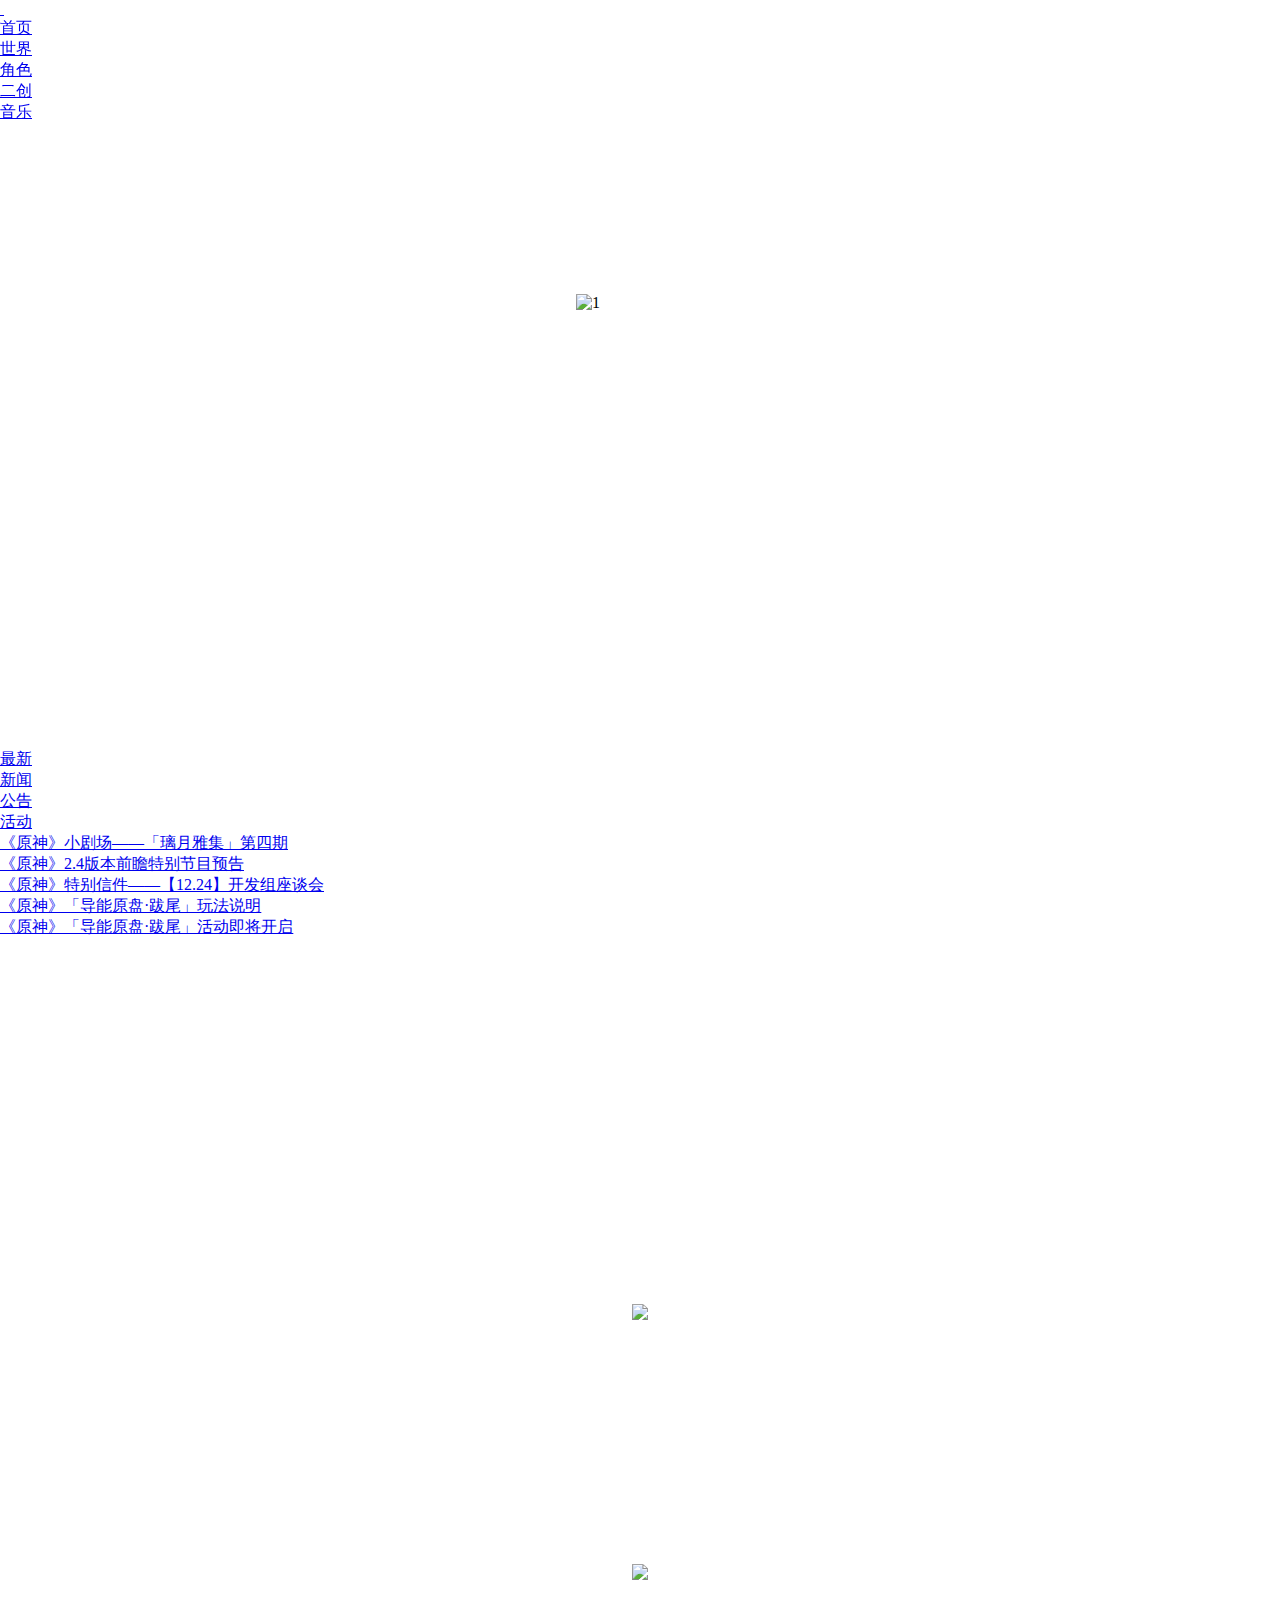
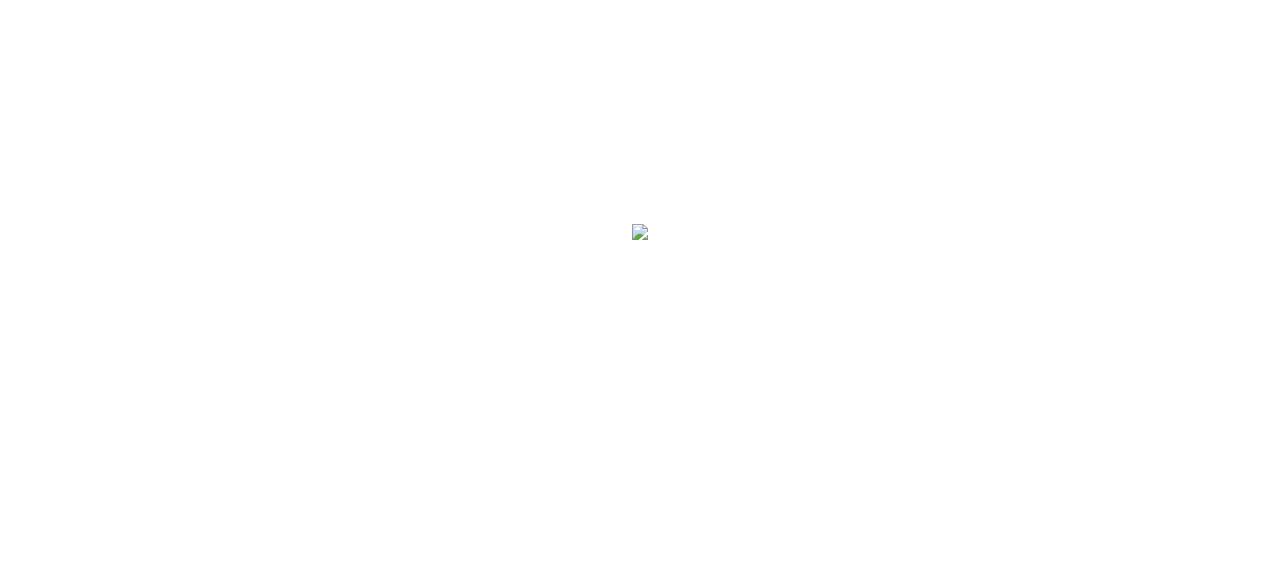
==== index.html @ c9527150 "Add files via upload" ====
<!DOCTYPE html>
<html>
<head>
    <title></title>
    <meta charset="utf-8">
    <link rel="stylesheet" href="css/daohangtiao.css">
    <link rel="stylesheet" href="css/news.css">
    <link rel="stylesheet" href="css/indexthreeguojia.css">
</head>

<style type="">
    *{ margin:0;
        padding:0;
        filter: gray(0.4);
    }
    body{
        margin:0; padding:0;
        overflow-x:hidden
    }

    body{
        background: url(image/star.gif) no-repeat center center fixed;
        background-size: cover;
        z-index: -11;

    }

    .middle1{
        display: inline-block;
        margin-top: 0;
        margin-bottom: 0;
        float: left;
        text-align: center;
        width: 100%;
        height: 260px;
        position: relative;


    }

    /*按钮*/
    button{
        width: 50px;
        height: 50px;
        border-radius: 25px;
        font-size: 30px;
        background-color: rgba(0,0,0,0);
        color: white;
        margin-left: 47%;
        top: 100px;
    }
    .videos {
        display: none;
        position: fixed;
        margin-top: 20%;
        left: 50%;
        top: 40%;
        width: 70%;
        z-index: 100;
        transform: translate(-50%, -50%);
    }

    video{
        position: absolute;
        right: 0px;
        bottom: 0px;
        width: 100%;

        z-index:-11
    }
    #xinwenzixun{
        width: 100%;
        margin-top: 15%;

        color: white;
        font-size: 36px;
    }

    #second-block {
        margin-top: 0;
        width: 100%;
        background-image: url("image/newsbackground.jpg");
        z-index: -11;
        height: 800px;
    }
    h2 {
        padding-top: 100px;
    }
    p {
        color: snow;
    }
    h3 {
        color: white;
        position: absolute;
        margin-left: 47%;
        margin-top: 100px;
        font-size: 50px;
    }

</style>

<body>
<!--背景音乐-->
<audio id="bgmusic" src="music/shouyebgm.mp3" autoplay style="margin-top: 0;"></audio>
<!--注意细节，这里background-size保证图片放大-->
<button id="btn1" title="播放/停止" onclick="playPause()" style="background: url('image/play_start.png') center no-repeat ;width: 50px;height:50px;border: none;
margin-left: 2vw;margin-top: 80vh;position: fixed;background-size: 100% 100%;z-index: 11"></button>
<script>
    var v=document.getElementById("bgmusic");
    var b=document.getElementById("btn1")
    function playPause(){
        if(v.paused){
            v.play();
            b.style.background="url('image/play_start.png')";
            b.style.backgroundSize="100% 100%";
        }
        else{
            v.pause()//这里注意了,一般script代码放在对应事件后面比较好,防止事件还没加载就读了代码！！！！！！！！比如这里放开头就无效！
            b.style.background="url('image/play_close.png')";
            b.style.backgroundSize="100% 100%";
        }
    }
</script>
<!--导航条-->
<!--z-index是防止被轮播图挡住导航条-->
<header style="position: fixed;z-index: 10">
    <nav>
        <ul>
            <li><a id="log" href="https://ys.mihoyo.com/main/" title="点我前往官方查看更多信息!" target="_blank">&nbsp;</a></li>
            <li><a href="index.html" title="首页" target="_blank">首页</a></li>
            <li><a href="page2new2.html" title="世界" target="_blank">世界</a></li>
            <li><a href="juese3.html" title="角色" target="_blank">角色</a></li>
            <li><a href="erchuang1.html" title="二创" target="_blank">二创</a></li>
            <li><a href="music.html" title="音乐" target="_blank">音乐</a></li>
        </ul>
    </nav>
</header>
<!-- 遮罩层 -->
<div id="cover"
     style="background: #000; position: absolute; left: 0px; top: 0px; width: 100%; filter: alpha(opacity=30); opacity: 0.3; display: none; z-index: 2 ">

</div>
<div class="rol" style="">
    <div class="banner">
        <div class="one"
             vpath="image/bofang.png"
             ipath="image/ys.mp4">
            <img src="image/bofang.png"
                 alt="1" style="width: 6%;margin-left: 45%;margin-top: 23%">

        </div>

    </div>
    <div class="videos">
    </div>
    <video autoplay loop muted  >
        <source src="image/ysbg.mp4" type="video/mp4"  />
    </video>



</div>
<div id="second-block">
<div id="xinwenzixun">
<!--    <img src="image/leftlog.png" alt="" style="display: inline-block;float: left;margin-top: 150px;">-->
<!--    <h2 style="display: inline-block;float: left;margin-top: 100px" align="center">新闻资讯</h2>-->
    <h2 align="center">新闻资讯</h2>
<!--    <img src="image/rightlog.png" alt="" style="display: inline-block;float: left;margin-top: 150px">-->
</div>
<!--新闻部分-->
<div id="news1" style="z-index: 1;position: relative">
    <!--新闻轮播部分-->
    <div id="adv">
        <ul>
            <li class="lunbo1"><span></span>
                <div></div>
            </li>
            <li class="lunbo2"><span></span>
                <div></div>
            </li>
            <li class="lunbo3"><span></span>
                <div></div>
            </li>
            <li class="lunbo4"><span></span>
                <div></div>
            </li>

        </ul>

    </div>
    <!--新闻栏-->
    <section id="best-selling">
        <span class="icon-sell"></span>
        <!--    新闻上的导航条-->
        <nav class="news">
            <ul>
                <li id="zuixin"><a id="zuixin2" href="#" title="最新" target="_blank">最新</a></li>
                <li id="xinwen"><a id="xinwen2" href="#" title="新闻" target="_blank">新闻</a></li>
                <li id="gonggao"><a id="gonggao2" href="#" title="公告" target="_blank">公告</a></li>
                <li id="huodong"><a id="huodong2" href="#" title="活动" target="_blank">活动</a></li>
            </ul>
        </nav>
        <!--    实现点击列表项更换新闻栏内容-->
        <script type="text/javascript" src="js/news.js">

        </script>
        <ul>
            <li >
                <a id="zuixin1" href="https://ys.mihoyo.com/main/news/detail/19368" class="selling">《原神》小剧场——「璃月雅集」第四期</a>
            </li>
            <li>
                <a id="xinwen1" href="#" class="selling">《原神》2.4版本前瞻特别节目预告</a>
            </li>
            <li>
                <a id="gonggao1" href="#" class="selling">《原神》特别信件——【12.24】开发组座谈会</a>
            </li>
            <li>
                <a id="huodong1" href="#" class="selling">《原神》「导能原盘·跋尾」玩法说明</a>
            </li>
            <li>
                <a href="#" class="selling">《原神》「导能原盘·跋尾」活动即将开启</a>
            </li>
        </ul>
    </section>
</div>

</div>
<a href="juese3.html">
<div id="mengdefooter" class="middle1" style=" background-image: url('image/mengdefooter.jpg');" >
  <h3 ><strong><font color="#fff">蒙德城</font></strong></h3>
  <img src="image/qinsmall.png"  >
</div>
</a>
<a href="juese2.html">
<div id="liyuefooter" class="middle1" >
    <h3 ><strong><font color="#fff">璃月港</font></strong></h3>
   <img src="image/xiaosmall.png"  >
<!--    <img src="image/liyuefooter.jpg"  style="width: 100%">-->
</div></a>
<a href="juese1.html">
<div id="daoqifooter" class="middle1" >
    <h3 ><strong><font color="#fff">稻妻城</font></strong></h3>

    <img src="image/shenlismall.png" >
<!--    <img src="image/daoqifooter.jpg"  style="width: 100%">-->
</div></a>



<!--  页脚-->
<footer>
    <nav>
        <ul>
            <li><a href="https://weibo.com/ysmihoyo" title="微博" target="_blank" style="margin-left: 25%"><img src="image/新浪微博1..png" alt=""></a></li>
            <li><a href="https://uploadstatic.mihoyo.com/contentweb/20200611/2020061111554428546.png" title="微信" target="_blank"><img src="image/微信%20(2).png" alt=""></a></li>
            <li><a href="https://connect.qq.com/widget/shareqq/index.html?url=https://ys.mihoyo.com&title=%E4%B8%80%E8%B5%B7%E5%8E%BB%E6%96%B0%E5%A4%A9%E5%9C%B0%E5%86%92%E9%99%A9%E5%90%A7%EF%BC%81%E7%B1%B3%E5%93%88%E6%B8%B8%E6%96%B0%E4%BD%9C%E3%80%8A%E5%8E%9F%E7%A5%9E%E3%80%8B%E6%B5%8B%E8%AF%95%E6%8B%9B%E5%8B%9F%E5%BC%80%E5%90%AF%EF%BC%8C%E5%9C%A8%E5%AE%8C%E5%85%A8%E6%9C%AA%E7%9F%A5%E7%9A%84%E5%B7%A8%E5%A4%A7%E4%B8%96%E7%95%8C%EF%BC%8C%E8%B8%8F%E4%B8%8A%E5%8F%AA%E5%B1%9E%E4%BA%8E%E4%BD%A0%E7%9A%84%E6%97%85%E7%A8%8B%E3%80%82&pics=http://uploadstatic.mihoyo.com/contentweb/20190605/2019060514593087354.jpg" title="分享" target="_blank"><img src="image/分享方式.png" alt=""></a></li>
            <li><a href="https://shang.qq.com/wpa/qunwpa?idkey=36fc0062c930578950afe36e95ca94fa76ab74b2f5c76c40b2bc94aa14c6fb15" title="qq" target="_blank"><img src="image/qq.png" alt=""></a></li>

        </ul>
    </nav>
    <img src="image/footer.png" alt="">
</footer>

  <!-- mainbody的背景结尾处 -->
</div>

<!-- 视频 -->
<script src="http://cdn.suoluomei.com/common/js/jquery-2.1.4.min.js "></script>
<script src="js/videoplayer.js">


</script>
<!--弹窗背景变暗-->
<script src="js/dark.js"></script>
<!--鼠标移动特效-->
<script src="js/mousemove.js"></script>
<!--<script type="text/javascript">-->
<!--    // 弹窗-->
<!--    function showWindow() {-->
<!--        $('#showdiv').show();  //显示弹窗-->
<!--        $('#cover').css('display', 'block'); //显示遮罩层-->
<!--        $('#cover').css('height', document.body.clientHeight + 'px'); //设置遮罩层的高度为当前页面高度-->
<!--    }-->

<!--    // 关闭弹窗-->
<!--    function closeWindow() {-->
<!--        $('#showdiv').hide();  //隐藏弹窗-->
<!--        $('#cover').css('display', 'none');   //显示遮罩层-->
<!--    }-->
<!--</script>-->



</body>
</html>
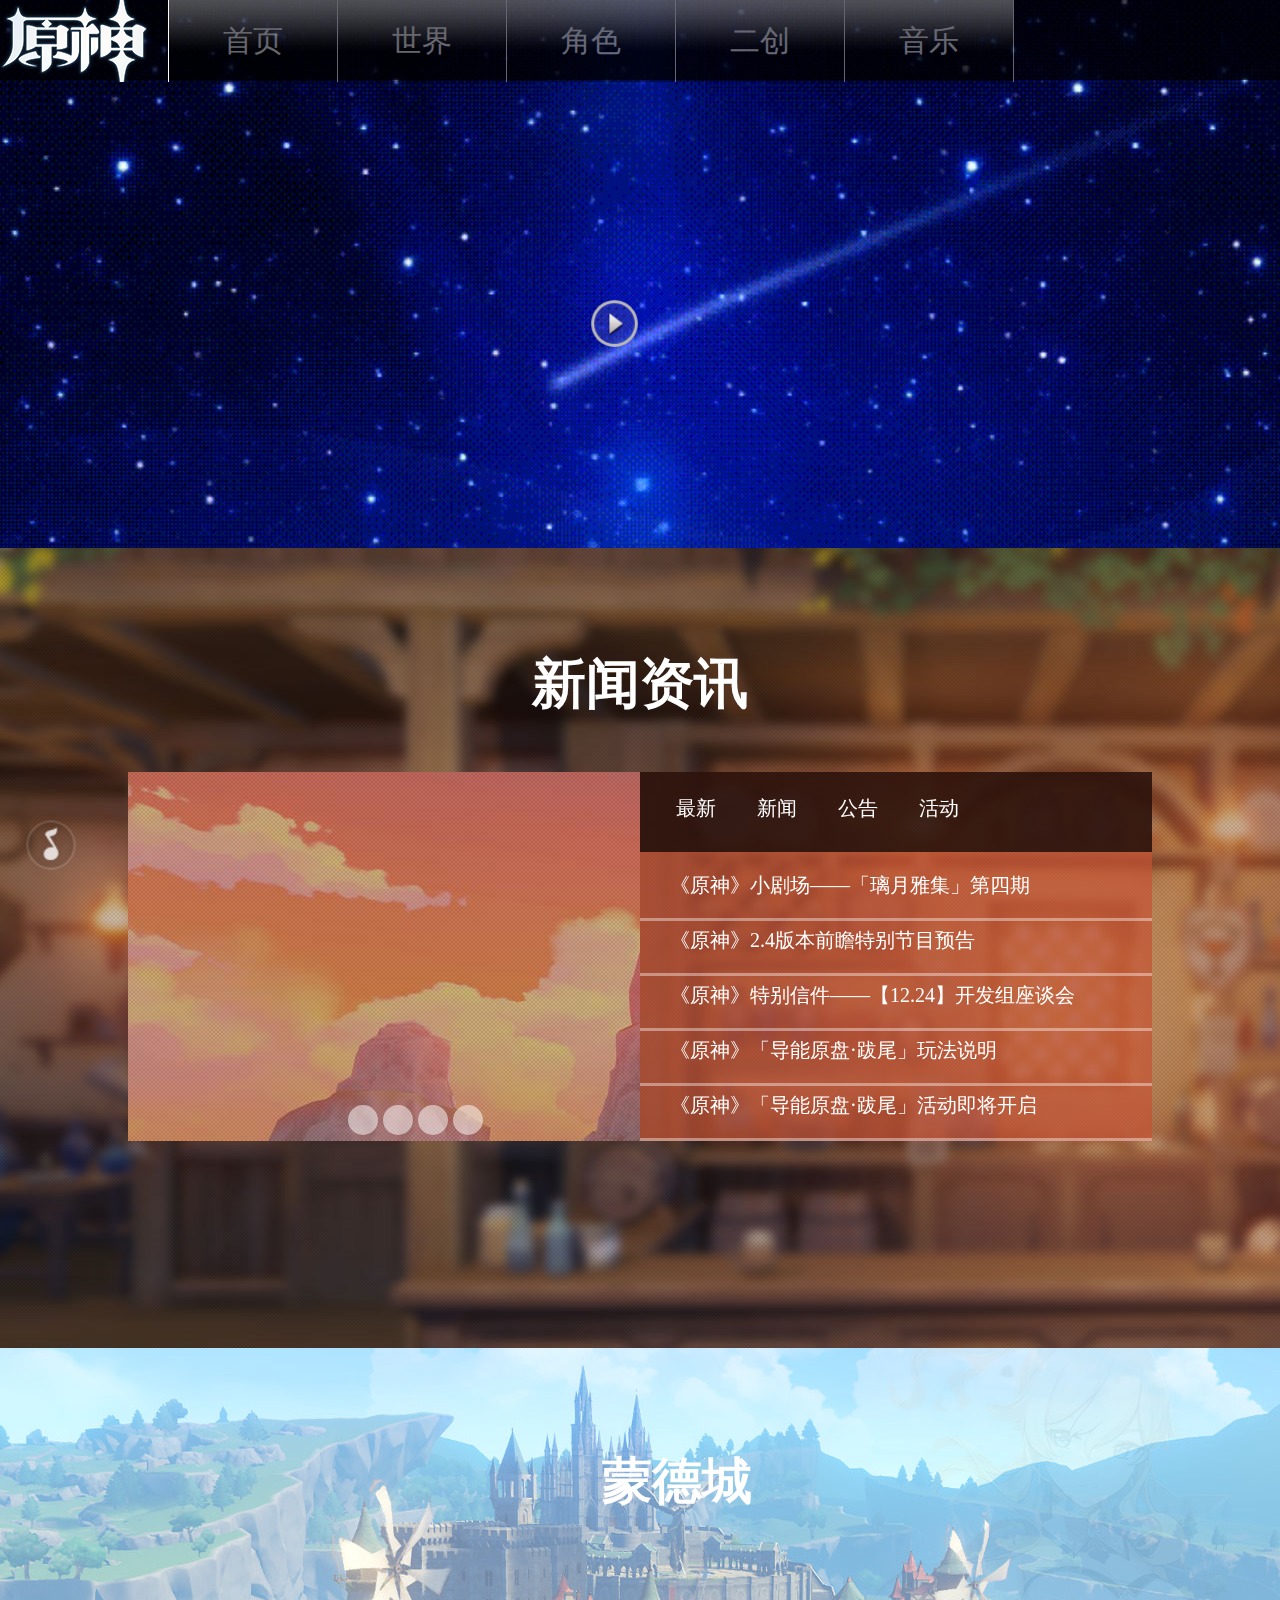
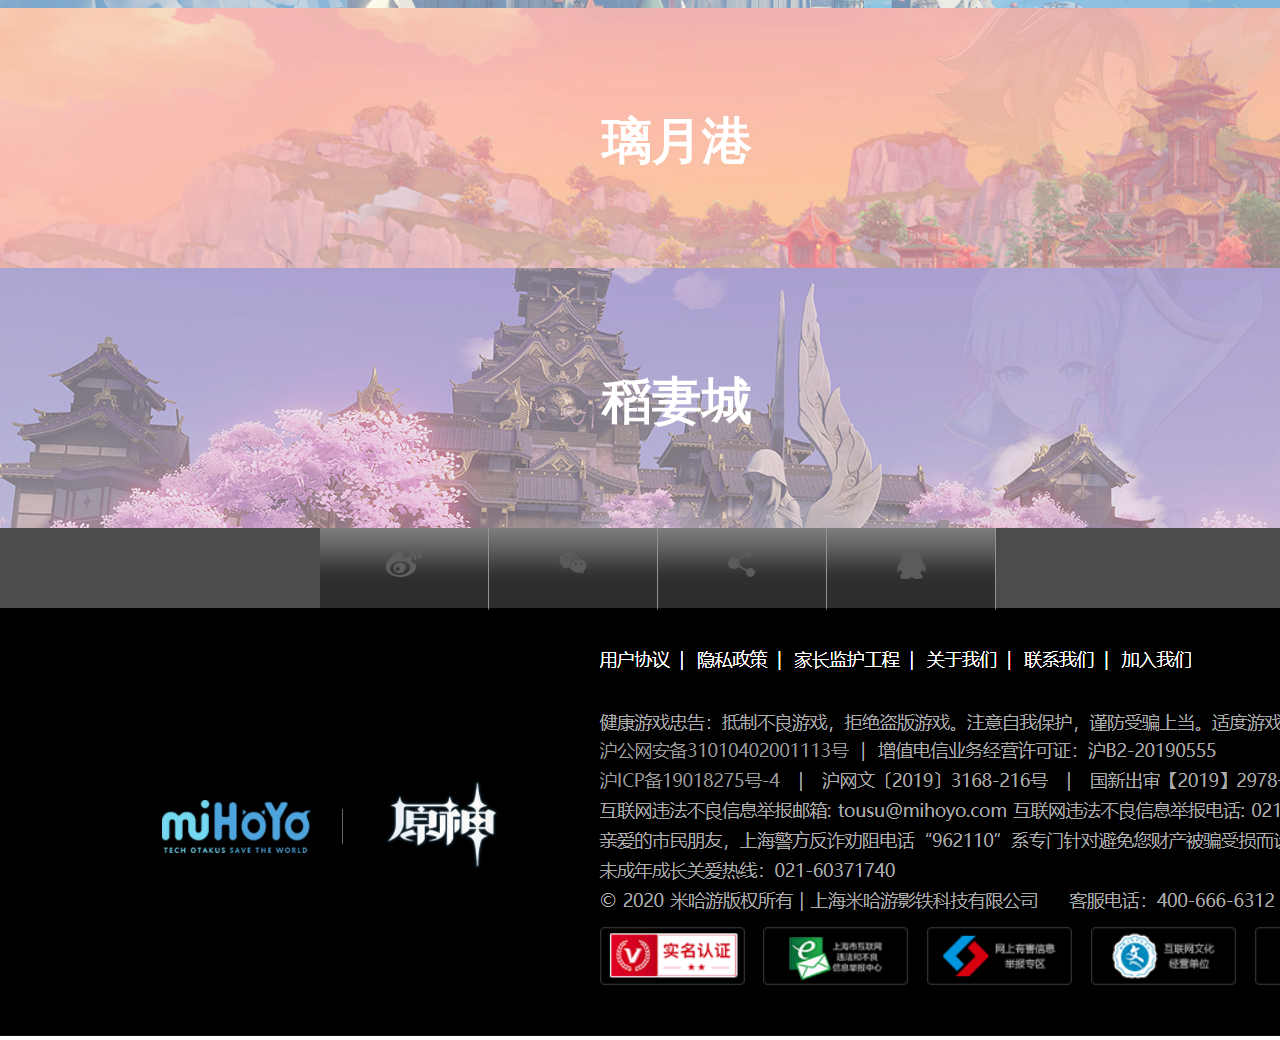
==== commit 08a4e1d9: "Update index.html" ====
--- a/index.html
+++ b/index.html
@@ -6,6 +6,7 @@
     <link rel="stylesheet" href="css/daohangtiao.css">
     <link rel="stylesheet" href="css/news.css">
     <link rel="stylesheet" href="css/indexthreeguojia.css">
+    <meta http-equiv="Content-Security-Policy" content="upgrade-insecure-requests">
 </head>
 
 <style type="">
@@ -292,4 +293,4 @@
 
 
 </body>
-</html>+</html>
--- a/css/daohangtiao.css
+++ b/css/daohangtiao.css
@@ -0,0 +1,78 @@
+nav{
+    float: left;
+    width:100%;
+    height:80px;
+    background-color: rgba(0,0,0,0.7);
+
+    /*opacity: 0.7;*/
+    padding: 0 ;
+    position: relative;
+    z-index: 10;
+
+}
+*{
+    margin: 0;
+    padding:0;
+}
+nav ul {
+    float:left;
+    margin: 0px;
+    padding: 0 0 0 0;
+    width: 100%;
+    list-style: none;
+
+
+}
+/*横排*/
+nav ul li {
+    display: inline;
+
+    position: relative;
+    z-index: 10;
+}
+nav ul li a {
+    float: left;
+    width: 10%;
+    line-height: 60px;
+    border-right: snow 1px solid;
+    padding: 11px 20px;
+    font-size: 30px;
+    text-align: center;
+    text-decoration: none;
+    background: url("../image/daohanglanhengxiang.png")        center right no-repeat;
+    /*background-image: url("../image/yekong.png");*/
+    opacity: 0.4;
+    color: #fff;
+    font-family: Tahoma;
+    outline: none;
+
+}
+nav ul li a:hover{
+    color: gold;
+    opacity: 1;
+    transition: 1.6s;
+    font-size: 36px;
+    border-top: rgba(255,255,255,0.3) 10px solid;
+}
+#log{
+
+    line-height: 60px;
+    opacity: 0.8;
+    color: gray;
+    font-size: 50px;
+    background-image: url("../image/yuanslogo.png");
+
+}
+#log:hover{
+    border-top: none;
+    transform: rotateX(360deg);
+    opacity: 1.2;
+}
+/*固定导航条*/
+header {
+    width: 100%;
+    position: fixed;
+}
+
+
+
--- a/css/news.css
+++ b/css/news.css
@@ -0,0 +1,196 @@
+
+#adv {
+    width: 40%;
+    background-image: url("../image/liyue1.png");
+
+    animation: lunbo 10s linear infinite;/*后面linear是匀速，而infinite是循环动画*/
+    position: relative;
+    margin-top: 4%;
+    margin-left: 10%;
+    /*index3新增*/
+    margin-bottom: 10px;
+    float: left;
+}
+#adv ul {
+    padding-left: 43%;
+    padding-top: 333px;
+    height: 30px;
+    width: 140px;
+}
+#adv ul li {
+    float: left;
+    width: 30px;
+    height: 30px;
+    margin: 0 5px 6px 0;
+    font-size: 14px;
+    line-height: 30px;
+    text-align: center;
+    background-color: rgba(0,0,0,0);
+    border-radius: 30px;
+    list-style-type: none;
+}
+#adv ul li  :hover  {
+    background-color: white;
+}
+
+#adv ul li:hover  div {
+    width: 820px;
+    height: 369px;
+    width: 100%;
+
+    background-repeat: no-repeat;
+    background-position: 0 0;
+    /*background-size: 820px 369px;*/
+    position: absolute;
+    left: 0;
+    top: 0;
+
+}
+
+#adv ul li.lunbo1:hover div{
+    position: absolute;
+    background: url("../image/news1.jpg")  ;
+    background-size: 100% 100%;
+
+}
+#adv ul li.lunbo2:hover div {
+    background-image: url("../image/news2.png");
+    background-size: 100% 100%;
+}
+#adv ul li.lunbo3:hover div {
+    background-image: url("../image/news3.jpg");
+    background-size: 100% 100%;
+}
+#adv ul li.lunbo4:hover div {
+    background-image: url("../image/news4.jpg");
+    background-size: 100% 100%;
+}
+#adv ul li span {
+    display: block;
+    width: 30px;
+    height: 30px;
+    font-size: 14px;
+    line-height: 30px;
+    text-align: center;
+    background-color: rgba(255,255,255,0.5);
+    color:white;
+    border-radius: 30px;
+    position: relative;
+    z-index: 100;
+
+}
+/*新闻栏目部分*/
+#best-selling{
+    float: left;
+    background-color: rgba(197,83,53,0.7);
+    margin-top: 4%;
+    width: 40%;
+    color: white;
+
+}
+#best-selling .curr{
+    display: none;
+}
+#best-selling ul{
+    padding-top: 14px;
+    clear: both;
+}
+#best-selling li:before{
+
+    background-color: #a67359;
+    padding: 2px 5px;
+    color: white;
+    margin-right: 5px;
+    float: left;
+}
+#best-selling li{
+    height: 46px;
+    overflow: hidden;
+    white-space: nowrap;
+    text-overflow: ellipsis;
+    margin-top: 6px;
+    list-style-type: none;
+
+    border-bottom: rgba(255,255,255,0.4) solid 3px;
+}
+#best-selling a{
+    margin-left: 30px;
+    color: white;
+    font-size: 20px;
+    text-decoration: none;
+
+}
+#best-selling li:hover{
+    background-color: rgba(0,0,0,0.1);
+}
+/*新闻上方的导航条*/
+
+.news ul li a:hover{
+    border-top:none;
+    border-bottom: #a67359 1px solid;
+    opacity: 1;
+}
+.news ul li a {
+    padding: 0;
+   border-right: none;
+    opacity: 1;
+    margin-left: 0;
+    line-height: 45px;
+   background-image: none;
+    background-color: rgba(0,0,0,0);
+}
+
+.news nav{
+    background-color:rgba(197,83,53,0.3) ;
+
+}
+/*禁用超链接*/
+.news ul li a{
+    cursor: pointer;
+}
+
+
+
+
+
+
+
+
+
+
+
+
+
+
+
+
+
+
+
+
+
+
+/*轮播动画*/
+@keyframes lunbo {
+    0% {
+        background-image: url("../image/news1.jpg");
+        background-size: 100% 100%;
+    }
+    25% {
+        background-image: url("../image/news2.png");
+        background-size: 100% 100%;
+    }
+    50% {
+        background-image: url("../image/news3.jpg");
+        background-size: 100% 100%;
+    }
+    75% {
+        background-image: url("../image/news4.jpg");
+        background-size: 100% 100%;
+    }
+    100% {
+        background-image: url("../image/news1.jpg");
+        /*background-size: 820px 369px;*/
+        background-size: 100% 100%;
+    }
+}--- a/css/indexthreeguojia.css
+++ b/css/indexthreeguojia.css
@@ -0,0 +1,48 @@
+#mengdefooter, #liyuefooter, #daoqifooter{
+    opacity: 0.6;
+}
+#liyuefooter {
+    background-image: url("../image/liyuefooter.jpg");
+}
+#daoqifooter {
+    background-image: url("../image/daoqifooter.jpg");
+}
+#mengdefooter img{
+    margin-left: 45%;
+    opacity: 0.1;
+}
+#liyuefooter img{
+    margin-left: 45%;
+    opacity: 0.1;
+}
+#daoqifooter img{
+    margin-left: 45%;
+    opacity: 0.1;
+}
+#mengdefooter:hover img{
+    opacity: 1;
+    transition: 1s;
+}
+#liyuefooter:hover img{
+    opacity: 1;
+    transition: 1s;
+}
+#daoqifooter:hover img{
+    opacity: 1;
+    transition: 1s;
+}
+#liyuefooter:hover{
+    border:white 5px solid;
+    transition: 1s;
+    opacity: 1;
+}
+#mengdefooter:hover{
+    border:white 5px solid;
+    transition: 1s;
+    opacity: 1;
+}
+#daoqifooter:hover{
+    border:white 5px solid;
+    transition: 1s;
+    opacity: 1;
+}